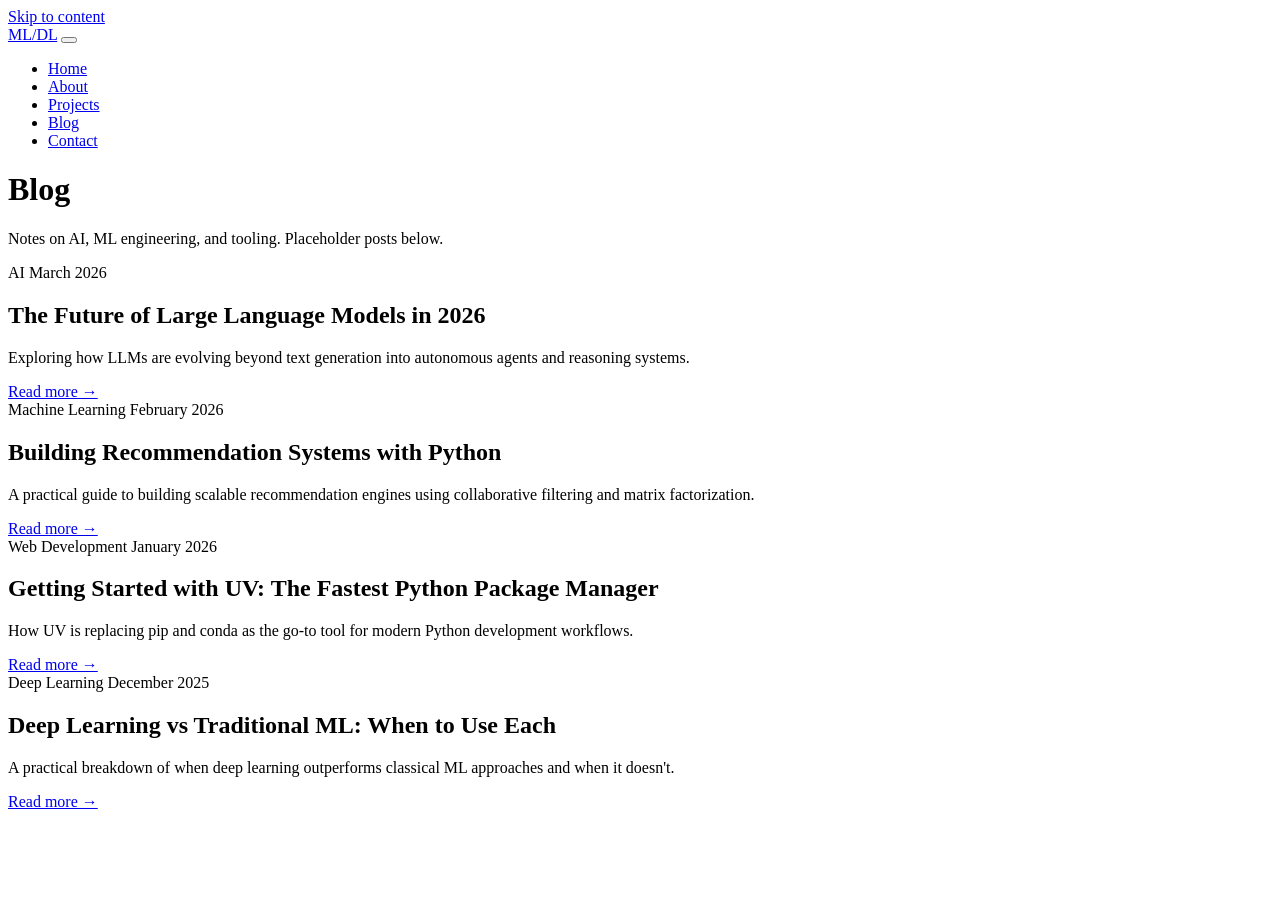
==== app/templates/blog.html @ 1905de37 "added blog and menu" ====
<!DOCTYPE html>
<html lang="en">
<head>
  <meta charset="UTF-8">
  <meta name="viewport" content="width=device-width, initial-scale=1.0">
  <title>Blog — ML/DL</title>
  <link rel="preconnect" href="https://fonts.googleapis.com">
  <link rel="preconnect" href="https://fonts.gstatic.com" crossorigin>
  <link href="https://fonts.googleapis.com/css2?family=JetBrains+Mono:wght@400;500;600;700&display=swap" rel="stylesheet">
  <link rel="stylesheet" href="/static/css/styles.css">
</head>
<body>
  <a class="skip-link" href="#main">Skip to content</a>

  <header class="site-header" role="banner">
    <a class="site-logo" href="/">ML/DL</a>
    <button
      type="button"
      class="nav-toggle"
      aria-label="Open menu"
      aria-expanded="false"
      aria-controls="primary-nav"
    >
      <span></span>
      <span></span>
      <span></span>
    </button>
    <nav id="primary-nav" aria-label="Primary">
      <ul class="nav-menu">
        <li><a href="/" data-nav="home">Home</a></li>
        <li><a href="/#about">About</a></li>
        <li><a href="/#projects">Projects</a></li>
        <li><a href="/blog" data-nav="blog">Blog</a></li>
        <li><a href="/#contact">Contact</a></li>
      </ul>
    </nav>
  </header>

  <main id="main">
    <div class="blog-page">
      <h1>Blog</h1>
      <p class="blog-intro">Notes on AI, ML engineering, and tooling. Placeholder posts below.</p>

      <!-- Article grid: 2 columns desktop, 1 on mobile -->
      <div class="article-grid" role="list">

        <article class="article-card" role="listitem">
          <div class="meta">
            <span class="category">AI</span>
            <time class="date" datetime="2026-03">March 2026</time>
          </div>
          <h2>The Future of Large Language Models in 2026</h2>
          <p class="excerpt">
            Exploring how LLMs are evolving beyond text generation into autonomous agents and reasoning systems.
          </p>
          <a class="read-more" href="#">Read more →</a>
        </article>

        <article class="article-card" role="listitem">
          <div class="meta">
            <span class="category">Machine Learning</span>
            <time class="date" datetime="2026-02">February 2026</time>
          </div>
          <h2>Building Recommendation Systems with Python</h2>
          <p class="excerpt">
            A practical guide to building scalable recommendation engines using collaborative filtering and matrix factorization.
          </p>
          <a class="read-more" href="#">Read more →</a>
        </article>

        <article class="article-card" role="listitem">
          <div class="meta">
            <span class="category">Web Development</span>
            <time class="date" datetime="2026-01">January 2026</time>
          </div>
          <h2>Getting Started with UV: The Fastest Python Package Manager</h2>
          <p class="excerpt">
            How UV is replacing pip and conda as the go-to tool for modern Python development workflows.
          </p>
          <a class="read-more" href="#">Read more →</a>
        </article>

        <article class="article-card" role="listitem">
          <div class="meta">
            <span class="category">Deep Learning</span>
            <time class="date" datetime="2025-12">December 2025</time>
          </div>
          <h2>Deep Learning vs Traditional ML: When to Use Each</h2>
          <p class="excerpt">
            A practical breakdown of when deep learning outperforms classical ML approaches and when it doesn't.
          </p>
          <a class="read-more" href="#">Read more →</a>
        </article>

      </div>
    </div>
  </main>

  <script src="/static/js/nav.js" defer></script>
</body>
</html>
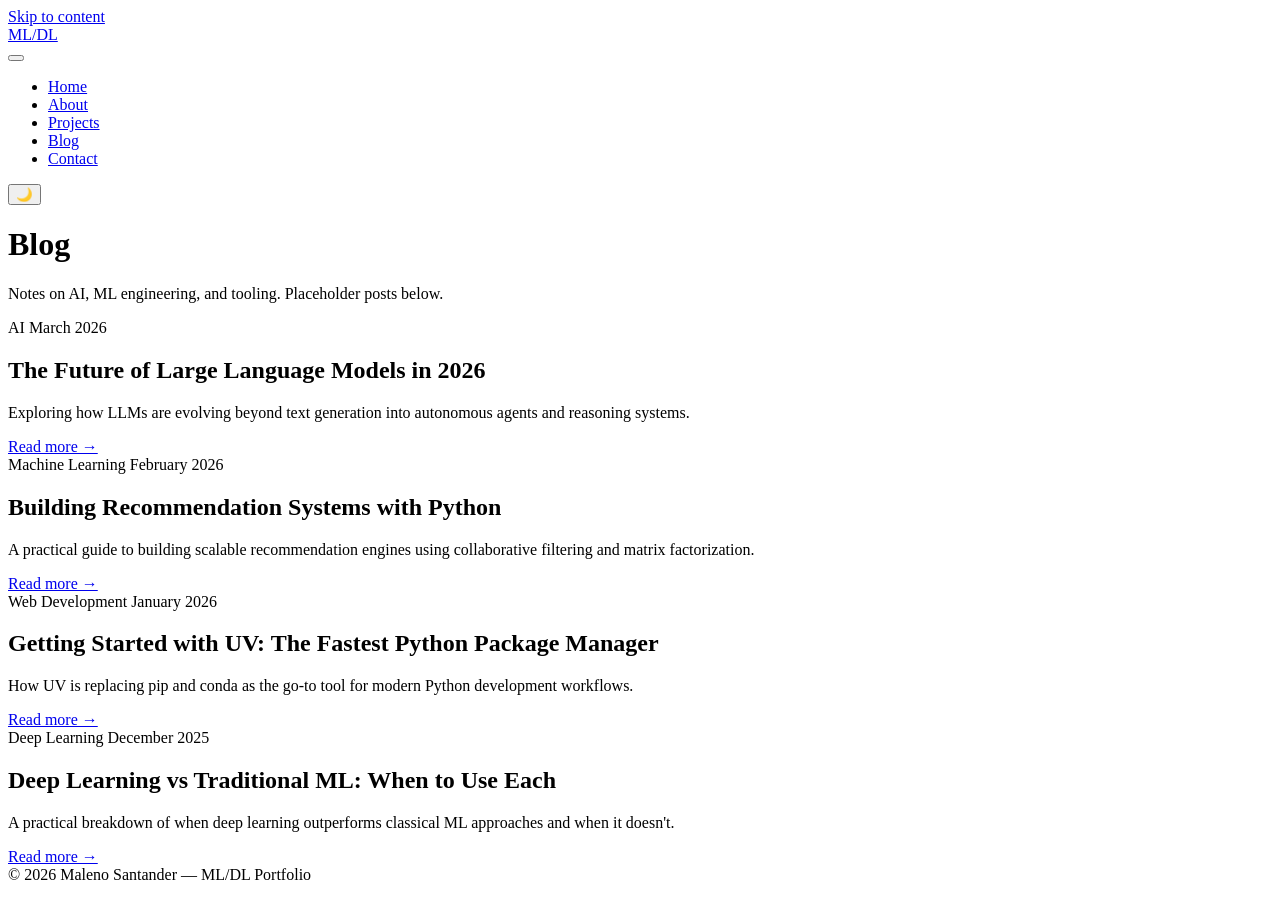
==== commit cdac4f00: "Added dark mode toggle" ====
--- a/app/templates/blog.html
+++ b/app/templates/blog.html
@@ -4,6 +4,12 @@
   <meta charset="UTF-8">
   <meta name="viewport" content="width=device-width, initial-scale=1.0">
   <title>Blog — ML/DL</title>
+  <script>
+    (function () {
+      var theme = localStorage.getItem("portfolio-theme") || "dark";
+      document.documentElement.setAttribute("data-theme", theme);
+    })();
+  </script>
   <link rel="preconnect" href="https://fonts.googleapis.com">
   <link rel="preconnect" href="https://fonts.gstatic.com" crossorigin>
   <link href="https://fonts.googleapis.com/css2?family=JetBrains+Mono:wght@400;500;600;700&display=swap" rel="stylesheet">
@@ -14,26 +20,31 @@
 
   <header class="site-header" role="banner">
     <a class="site-logo" href="/">ML/DL</a>
-    <button
-      type="button"
-      class="nav-toggle"
-      aria-label="Open menu"
-      aria-expanded="false"
-      aria-controls="primary-nav"
-    >
-      <span></span>
-      <span></span>
-      <span></span>
-    </button>
-    <nav id="primary-nav" aria-label="Primary">
-      <ul class="nav-menu">
-        <li><a href="/" data-nav="home">Home</a></li>
-        <li><a href="/#about">About</a></li>
-        <li><a href="/#projects">Projects</a></li>
-        <li><a href="/blog" data-nav="blog">Blog</a></li>
-        <li><a href="/#contact">Contact</a></li>
-      </ul>
-    </nav>
+    <div class="header-right">
+      <button
+        type="button"
+        class="nav-toggle"
+        aria-label="Open menu"
+        aria-expanded="false"
+        aria-controls="primary-nav"
+      >
+        <span></span>
+        <span></span>
+        <span></span>
+      </button>
+      <nav id="primary-nav" aria-label="Primary">
+        <ul class="nav-menu">
+          <li><a href="/" data-nav="home">Home</a></li>
+          <li><a href="/#about">About</a></li>
+          <li><a href="/#projects">Projects</a></li>
+          <li><a href="/blog" data-nav="blog">Blog</a></li>
+          <li><a href="/#contact">Contact</a></li>
+        </ul>
+      </nav>
+      <button type="button" class="theme-toggle" aria-label="Switch color mode" aria-pressed="false">
+        <span class="theme-icon">🌙</span>
+      </button>
+    </div>
   </header>
 
   <main id="main">
@@ -95,6 +106,9 @@
       </div>
     </div>
   </main>
+  <footer>
+    © 2026 Maleno Santander — ML/DL Portfolio
+  </footer>
 
   <script src="/static/js/nav.js" defer></script>
 </body>
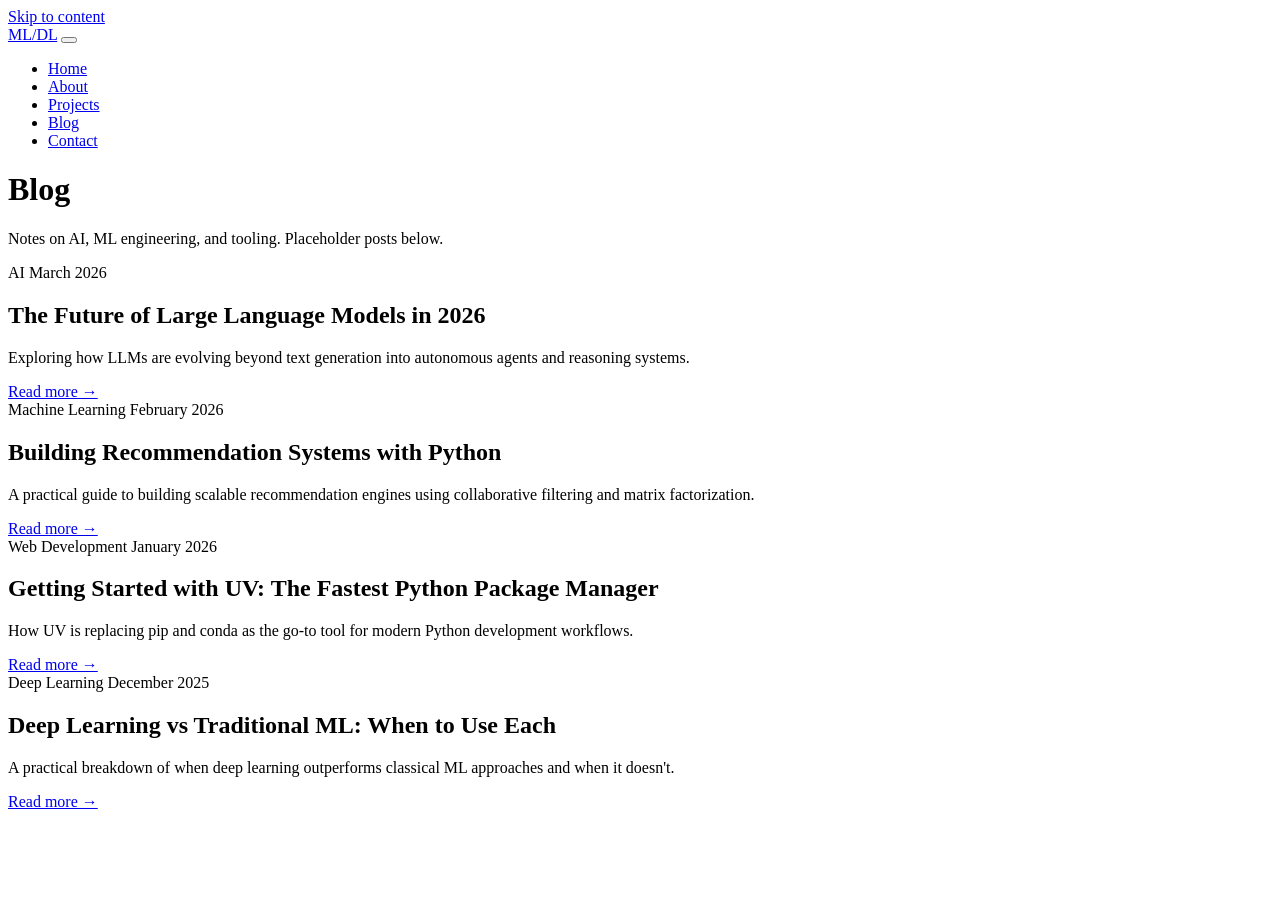
==== commit 44203c5b: "Merge pull request #1 from Malen0/version-1 Version 1" ====
--- a/app/templates/blog.html
+++ b/app/templates/blog.html
@@ -4,12 +4,6 @@
   <meta charset="UTF-8">
   <meta name="viewport" content="width=device-width, initial-scale=1.0">
   <title>Blog — ML/DL</title>
-  <script>
-    (function () {
-      var theme = localStorage.getItem("portfolio-theme") || "dark";
-      document.documentElement.setAttribute("data-theme", theme);
-    })();
-  </script>
   <link rel="preconnect" href="https://fonts.googleapis.com">
   <link rel="preconnect" href="https://fonts.gstatic.com" crossorigin>
   <link href="https://fonts.googleapis.com/css2?family=JetBrains+Mono:wght@400;500;600;700&display=swap" rel="stylesheet">
@@ -20,31 +14,26 @@
 
   <header class="site-header" role="banner">
     <a class="site-logo" href="/">ML/DL</a>
-    <div class="header-right">
-      <button
-        type="button"
-        class="nav-toggle"
-        aria-label="Open menu"
-        aria-expanded="false"
-        aria-controls="primary-nav"
-      >
-        <span></span>
-        <span></span>
-        <span></span>
-      </button>
-      <nav id="primary-nav" aria-label="Primary">
-        <ul class="nav-menu">
-          <li><a href="/" data-nav="home">Home</a></li>
-          <li><a href="/#about">About</a></li>
-          <li><a href="/#projects">Projects</a></li>
-          <li><a href="/blog" data-nav="blog">Blog</a></li>
-          <li><a href="/#contact">Contact</a></li>
-        </ul>
-      </nav>
-      <button type="button" class="theme-toggle" aria-label="Switch color mode" aria-pressed="false">
-        <span class="theme-icon">🌙</span>
-      </button>
-    </div>
+    <button
+      type="button"
+      class="nav-toggle"
+      aria-label="Open menu"
+      aria-expanded="false"
+      aria-controls="primary-nav"
+    >
+      <span></span>
+      <span></span>
+      <span></span>
+    </button>
+    <nav id="primary-nav" aria-label="Primary">
+      <ul class="nav-menu">
+        <li><a href="/" data-nav="home">Home</a></li>
+        <li><a href="/#about">About</a></li>
+        <li><a href="/#projects">Projects</a></li>
+        <li><a href="/blog" data-nav="blog">Blog</a></li>
+        <li><a href="/#contact">Contact</a></li>
+      </ul>
+    </nav>
   </header>
 
   <main id="main">
@@ -106,9 +95,6 @@
       </div>
     </div>
   </main>
-  <footer>
-    © 2026 Maleno Santander — ML/DL Portfolio
-  </footer>
 
   <script src="/static/js/nav.js" defer></script>
 </body>
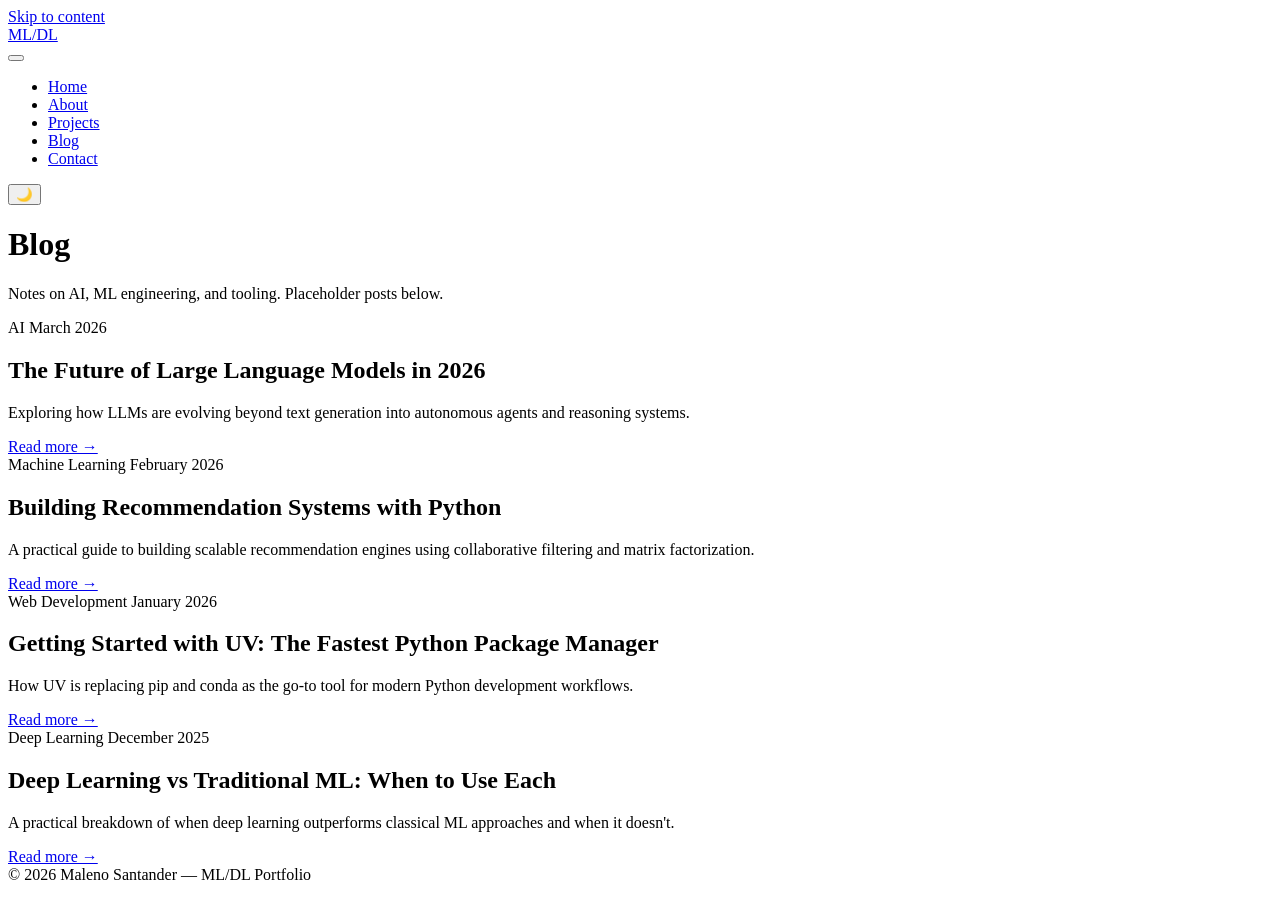
==== commit f78fc822: "Merge pull request #2 from Malen0/version-2 Added dark mode toggle" ====
--- a/app/templates/blog.html
+++ b/app/templates/blog.html
@@ -4,6 +4,12 @@
   <meta charset="UTF-8">
   <meta name="viewport" content="width=device-width, initial-scale=1.0">
   <title>Blog — ML/DL</title>
+  <script>
+    (function () {
+      var theme = localStorage.getItem("portfolio-theme") || "dark";
+      document.documentElement.setAttribute("data-theme", theme);
+    })();
+  </script>
   <link rel="preconnect" href="https://fonts.googleapis.com">
   <link rel="preconnect" href="https://fonts.gstatic.com" crossorigin>
   <link href="https://fonts.googleapis.com/css2?family=JetBrains+Mono:wght@400;500;600;700&display=swap" rel="stylesheet">
@@ -14,26 +20,31 @@
 
   <header class="site-header" role="banner">
     <a class="site-logo" href="/">ML/DL</a>
-    <button
-      type="button"
-      class="nav-toggle"
-      aria-label="Open menu"
-      aria-expanded="false"
-      aria-controls="primary-nav"
-    >
-      <span></span>
-      <span></span>
-      <span></span>
-    </button>
-    <nav id="primary-nav" aria-label="Primary">
-      <ul class="nav-menu">
-        <li><a href="/" data-nav="home">Home</a></li>
-        <li><a href="/#about">About</a></li>
-        <li><a href="/#projects">Projects</a></li>
-        <li><a href="/blog" data-nav="blog">Blog</a></li>
-        <li><a href="/#contact">Contact</a></li>
-      </ul>
-    </nav>
+    <div class="header-right">
+      <button
+        type="button"
+        class="nav-toggle"
+        aria-label="Open menu"
+        aria-expanded="false"
+        aria-controls="primary-nav"
+      >
+        <span></span>
+        <span></span>
+        <span></span>
+      </button>
+      <nav id="primary-nav" aria-label="Primary">
+        <ul class="nav-menu">
+          <li><a href="/" data-nav="home">Home</a></li>
+          <li><a href="/#about">About</a></li>
+          <li><a href="/#projects">Projects</a></li>
+          <li><a href="/blog" data-nav="blog">Blog</a></li>
+          <li><a href="/#contact">Contact</a></li>
+        </ul>
+      </nav>
+      <button type="button" class="theme-toggle" aria-label="Switch color mode" aria-pressed="false">
+        <span class="theme-icon">🌙</span>
+      </button>
+    </div>
   </header>
 
   <main id="main">
@@ -95,6 +106,9 @@
       </div>
     </div>
   </main>
+  <footer>
+    © 2026 Maleno Santander — ML/DL Portfolio
+  </footer>
 
   <script src="/static/js/nav.js" defer></script>
 </body>
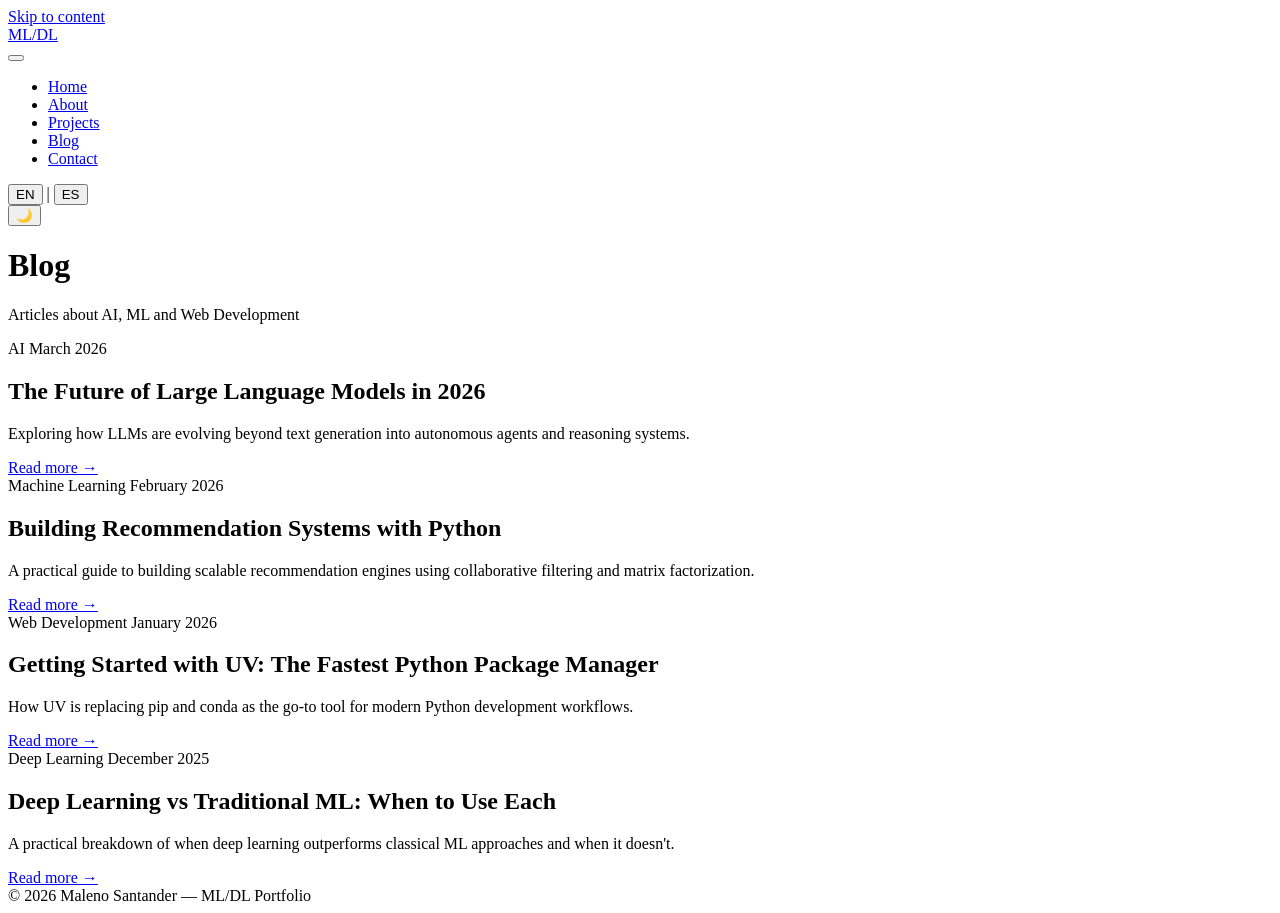
==== commit 9521ff0c: "added eng - esp toogle" ====
--- a/app/templates/blog.html
+++ b/app/templates/blog.html
@@ -8,6 +8,12 @@
     (function () {
       var theme = localStorage.getItem("portfolio-theme") || "dark";
       document.documentElement.setAttribute("data-theme", theme);
+    })();
+  </script>
+  <script>
+    (function () {
+      var lang = localStorage.getItem("lang") || "en";
+      document.documentElement.setAttribute("lang", lang);
     })();
   </script>
   <link rel="preconnect" href="https://fonts.googleapis.com">
@@ -34,13 +40,18 @@
       </button>
       <nav id="primary-nav" aria-label="Primary">
         <ul class="nav-menu">
-          <li><a href="/" data-nav="home">Home</a></li>
-          <li><a href="/#about">About</a></li>
-          <li><a href="/#projects">Projects</a></li>
-          <li><a href="/blog" data-nav="blog">Blog</a></li>
-          <li><a href="/#contact">Contact</a></li>
+          <li><a href="/" data-nav="home" data-i18n="nav_home">Home</a></li>
+          <li><a href="/#about" data-i18n="nav_about">About</a></li>
+          <li><a href="/#projects" data-i18n="nav_projects">Projects</a></li>
+          <li><a href="/blog" data-nav="blog" data-i18n="nav_blog">Blog</a></li>
+          <li><a href="/#contact" data-i18n="nav_contact">Contact</a></li>
         </ul>
       </nav>
+      <div class="lang-toggle" aria-label="Language toggle">
+        <button type="button" data-lang="en" class="is-active" aria-pressed="true">EN</button>
+        <span class="divider">|</span>
+        <button type="button" data-lang="es" aria-pressed="false">ES</button>
+      </div>
       <button type="button" class="theme-toggle" aria-label="Switch color mode" aria-pressed="false">
         <span class="theme-icon">🌙</span>
       </button>
@@ -49,58 +60,58 @@
 
   <main id="main">
     <div class="blog-page">
-      <h1>Blog</h1>
-      <p class="blog-intro">Notes on AI, ML engineering, and tooling. Placeholder posts below.</p>
+      <h1 data-i18n="blog_title">Blog</h1>
+      <p class="blog-intro" data-i18n="blog_subtitle">Articles about AI, ML and Web Development</p>
 
       <!-- Article grid: 2 columns desktop, 1 on mobile -->
       <div class="article-grid" role="list">
 
         <article class="article-card" role="listitem">
           <div class="meta">
-            <span class="category">AI</span>
+            <span class="category" data-i18n="cat_ai">AI</span>
             <time class="date" datetime="2026-03">March 2026</time>
           </div>
-          <h2>The Future of Large Language Models in 2026</h2>
+          <h2 data-i18n="post_1_title">The Future of Large Language Models in 2026</h2>
           <p class="excerpt">
             Exploring how LLMs are evolving beyond text generation into autonomous agents and reasoning systems.
           </p>
-          <a class="read-more" href="#">Read more →</a>
+          <a class="read-more" href="#" data-i18n="read_more">Read more →</a>
         </article>
 
         <article class="article-card" role="listitem">
           <div class="meta">
-            <span class="category">Machine Learning</span>
+            <span class="category" data-i18n="cat_ml">Machine Learning</span>
             <time class="date" datetime="2026-02">February 2026</time>
           </div>
-          <h2>Building Recommendation Systems with Python</h2>
+          <h2 data-i18n="post_2_title">Building Recommendation Systems with Python</h2>
           <p class="excerpt">
             A practical guide to building scalable recommendation engines using collaborative filtering and matrix factorization.
           </p>
-          <a class="read-more" href="#">Read more →</a>
+          <a class="read-more" href="#" data-i18n="read_more">Read more →</a>
         </article>
 
         <article class="article-card" role="listitem">
           <div class="meta">
-            <span class="category">Web Development</span>
+            <span class="category" data-i18n="cat_web">Web Development</span>
             <time class="date" datetime="2026-01">January 2026</time>
           </div>
-          <h2>Getting Started with UV: The Fastest Python Package Manager</h2>
+          <h2 data-i18n="post_3_title">Getting Started with UV: The Fastest Python Package Manager</h2>
           <p class="excerpt">
             How UV is replacing pip and conda as the go-to tool for modern Python development workflows.
           </p>
-          <a class="read-more" href="#">Read more →</a>
+          <a class="read-more" href="#" data-i18n="read_more">Read more →</a>
         </article>
 
         <article class="article-card" role="listitem">
           <div class="meta">
-            <span class="category">Deep Learning</span>
+            <span class="category" data-i18n="cat_dl">Deep Learning</span>
             <time class="date" datetime="2025-12">December 2025</time>
           </div>
-          <h2>Deep Learning vs Traditional ML: When to Use Each</h2>
+          <h2 data-i18n="post_4_title">Deep Learning vs Traditional ML: When to Use Each</h2>
           <p class="excerpt">
             A practical breakdown of when deep learning outperforms classical ML approaches and when it doesn't.
           </p>
-          <a class="read-more" href="#">Read more →</a>
+          <a class="read-more" href="#" data-i18n="read_more">Read more →</a>
         </article>
 
       </div>
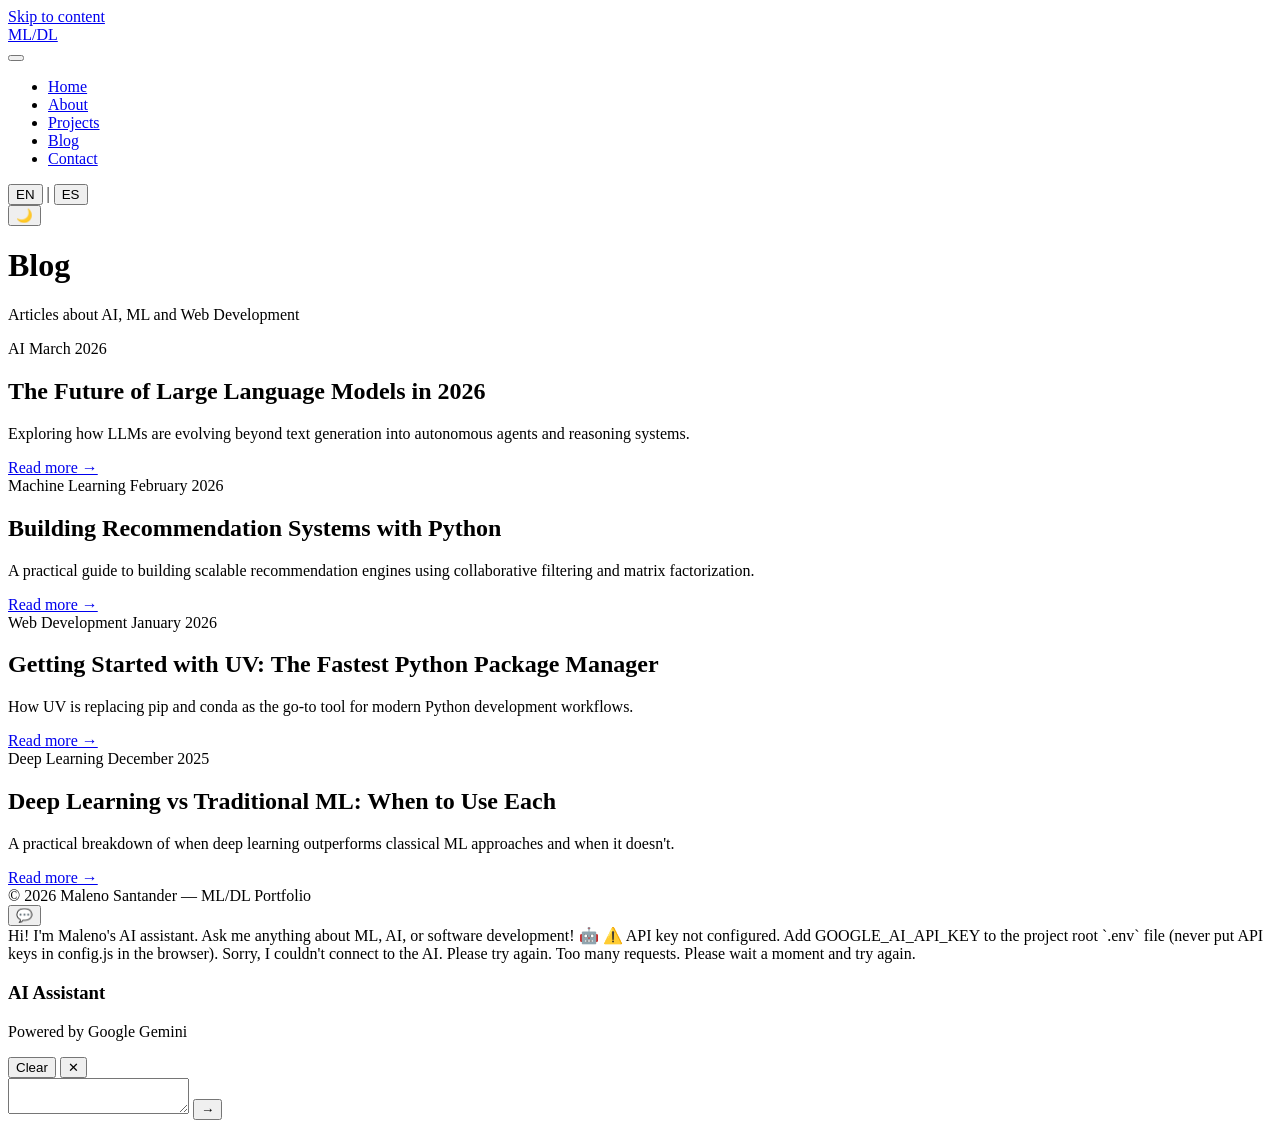
==== commit 457f1871: "added chat connection to gemini model version 1" ====
--- a/app/templates/blog.html
+++ b/app/templates/blog.html
@@ -20,6 +20,7 @@
   <link rel="preconnect" href="https://fonts.gstatic.com" crossorigin>
   <link href="https://fonts.googleapis.com/css2?family=JetBrains+Mono:wght@400;500;600;700&display=swap" rel="stylesheet">
   <link rel="stylesheet" href="/static/css/styles.css">
+  <link rel="stylesheet" href="/static/css/chat.css">
 </head>
 <body>
   <a class="skip-link" href="#main">Skip to content</a>
@@ -121,6 +122,48 @@
     © 2026 Maleno Santander — ML/DL Portfolio
   </footer>
 
+  <!-- Optional: copy app/static/js/config.example.js → app/static/js/config.js for overrides -->
+  <div id="chat-widget-root">
+    <button type="button" class="chat-fab" id="chat-fab" aria-controls="chat-panel" aria-expanded="false">💬</button>
+    <section
+      id="chat-panel"
+      class="chat-panel"
+      role="dialog"
+      aria-modal="true"
+      aria-labelledby="chat-title"
+      aria-hidden="true"
+    >
+      <div class="chat-i18n-src" aria-hidden="true">
+        <span data-i18n="chat_welcome">Hi! I'm Maleno's AI assistant. Ask me anything about ML, AI, or software development! 🤖</span>
+        <span data-i18n="chat_err_missing_key">⚠️ API key not configured. Add GOOGLE_AI_API_KEY to the project root `.env` file (never put API keys in config.js in the browser).</span>
+        <span data-i18n="chat_err_connect">Sorry, I couldn't connect to the AI. Please try again.</span>
+        <span data-i18n="chat_err_rate_limit">Too many requests. Please wait a moment and try again.</span>
+      </div>
+      <header class="chat-header">
+        <div class="chat-header-titles">
+          <h3 id="chat-title" data-i18n="chat_title">AI Assistant</h3>
+          <p data-i18n="chat_subtitle">Powered by Google Gemini</p>
+        </div>
+        <div class="chat-header-actions">
+          <button type="button" class="chat-icon-btn" id="chat-clear" data-i18n="chat_clear">Clear</button>
+          <button type="button" class="chat-icon-btn" id="chat-close" aria-label="Close chat">✕</button>
+        </div>
+      </header>
+      <div id="chat-messages" class="chat-messages">
+        <div id="chat-typing" class="chat-typing" aria-live="polite">
+          <span class="dot"></span>
+          <span class="dot"></span>
+          <span class="dot"></span>
+        </div>
+      </div>
+      <div class="chat-input-row">
+        <textarea id="chat-input" class="chat-input" rows="2" autocomplete="off"></textarea>
+        <button type="button" class="chat-send" id="chat-send" aria-label="Send">→</button>
+      </div>
+    </section>
+  </div>
+
   <script src="/static/js/nav.js" defer></script>
+  <script src="/static/js/chat.js" defer></script>
 </body>
 </html>
